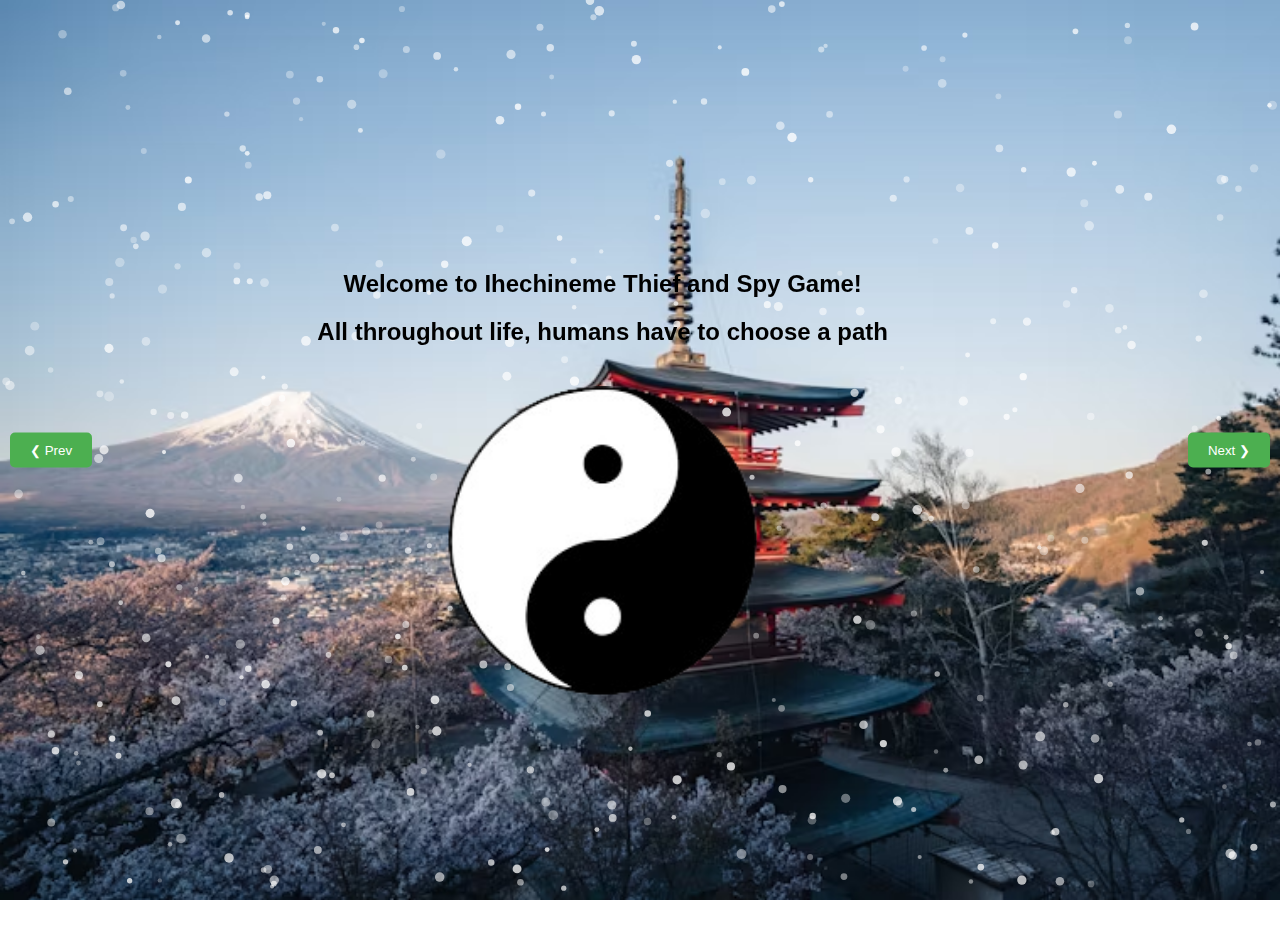
==== index.html @ c9a20a10 "Add files via upload" ====
<!DOCTYPE html>
<html lang="en">
<head>
    <meta charset="UTF-8">
    <meta name="viewport" content="width=device-width, initial-scale=1.0">
    <title>Snowy Slideshow</title>
    <style>
        body {
            display: flex;
            justify-content: center;
            align-items: center;
            height: 100vh;
            margin: 0;
            font-family: Arial, sans-serif;
            overflow: hidden; /* Prevents scrolling */
            background-image: url('snow-background.avif');
            background-size: cover;
            background-position: center;
        }

        .slideshow-container {
            position: relative;
            width: 1000%; /* Full viewport width */
            height: 100%; /* Full viewport height */
            display: flex;
            justify-content: center;
            align-items: center;
            margin-top: 50px; /* Adjust margin as needed */
            overflow: hidden; /* Hide overflowing content */
            border-radius: 10px;
            z-index: 2; /* Ensure slides are above canvas */
        }

        .slide {
    position: absolute;
    top: 50%;
    left: 50%;
    transform: translate(-50%, -50%);
    width: 75%; /* Adjust width of the slide */
    height: 50%; /* Let the height adjust based on content */
    display: flex;
    flex-direction: column;
    justify-content: center;
    align-items: center;
    text-align: center;
    opacity: 0;
    transition: opacity 0.5s ease-in-out;
    z-index: 3; /* Ensure text content is above canvas */
}

.slide.active {
    opacity: 1;
}

.slide-content {
    position: relative; /* Adjust to move content vertically */
    z-index: 3; /* Ensure content is above canvas */
}

.slide-image {
    max-width: 60%; /* Adjust maximum width as needed */
    max-height: 70%; /* Adjust maximum height as needed */
    width: 70%; /* Ensure image width adjusts proportionally */
    left: 70%;
    height: 70%; /* Ensure image height adjusts proportionally */
    margin-top: 20px; /* Adjust top margin to separate from text */
}


        .prev-button,
        .next-button {
            position: absolute;
            top: 50%;
            transform: translateY(-50%);
            padding: 10px 20px;
            background-color: #4caf50;
            color: white;
            border: none;
            border-radius: 5px;
            cursor: pointer;
            z-index: 4; /* Ensure buttons are above slides */
        }

        .prev-button {
            left: 10px;
        }

        .next-button {
            right: 10px;
        }

        .prev-button:hover,
        .next-button:hover {
            background-color: #45a049;
        }

        h1 {
            margin-bottom: 30px;
            z-index: 3; /* Ensure heading is above canvas */
            position: relative; /* Adjust position */
            text-align: center; /* Center align text */
        }

        .game-buttons {
            position: absolute;
            top: 30%;
            bottom: 20px; /* Adjust the bottom position as needed */
            left: 52%;
            transform: translateX(-50%);
            width: 200%;
            height: 800%;
            max-width: 400px; /* Adjust maximum width */
            display: flex;
            
            z-index: 3; /* Ensure buttons are above canvas */
        }

        .game-buttons a {
    display: block;
    width: 130px; /* Adjust width as needed */
    height: 150px; /* Adjust height as needed */
    background-size: cover;
    cursor: pointer;
    padding: 30px; /* Adjust padding as needed */
    
    top: 0; /* Adjust top percentage as needed */
    right: 0; /* Adjust right positioning */
}

     
.game-buttons .thief {
            left: 0; /* Position thief link to the left */
        }
        .game-buttons .spy {
            right: 0; /* Position spy link to the right */
        }
        .game-buttons img {
    width: 400px; /* Allow the image to scale proportionally */
    height: 250px; /* Maintain aspect ratio */
   
}
        canvas {
            display: block;
            position: absolute;
            top: 0;
            left: 0;
            width: 100vw; /* Full viewport width */
            height: 100vh; /* Full viewport height */
            background-image: url('snow.avif');
            background-repeat: no-repeat;
            background-size: cover;
            z-index: 1; /* Ensure canvas is behind slides */
        }
    </style>
</head>
<body>
    <canvas id="canvas"></canvas>

    <div class="slideshow-container">
        <div class="slide active">
            <div class="slide-content">
                <h2>Welcome to Ihechineme Thief and Spy Game!</h2>
                <h2>All throughout life, humans have to choose a path</h2>
            </div>
            <img src="yin-yang.png" alt="Combined Yin-Yang Image" class="slide-image">
            <div class="game-buttons">
                <a class="spy" href="thief.html"></a>
                <a class="thief" href="spy.html"></a>
            </div>
        </div>
        <div class="slide">
            <div class="slide-content">
                <h2>Be it Yin/Yang</h2>
            </div>
            <img src="yin-yang.png" alt="Combined Yin-Yang Image" class="slide-image">
            <div class="game-buttons">
                <a class="spy" href="thief.html"></a>
                <a class="thief" href="spy.html"></a>
            </div>
        </div>
        <div class="slide">
            <div class="slide-content">
                
                <h2>Embark on a journey where your decision shapes your destiny</h2>
            </div>
            <img src="yin-yang.png" alt="Combined Yin-Yang Image" class="slide-image">
            <div class="game-buttons">
                <a class="spy" href="thief.html"></a>
                <a class="thief" href="spy.html"></a>
            </div>
        </div>
        <div class="slide">
            <div class="slide-content">
                <h2>Choose between the path of Yin, embracing tranquility and balance, or the path of Yang, embracing action and change.</h2>
            </div>
            <img src="yin-yang.png" alt="Combined Yin-Yang Image" class="slide-image">
            <div class="game-buttons">
                <a class="spy" href="thief.html"></a>
                <a class="thief" href="spy.html"></a>
            </div>
        </div>
        <div class="slide">
            <div class="slide-content">
                <h2>Your choices will unfold a tale of harmony or conflict, guiding you through challenges that test your inner nature.</h2>
                <p>Discover the power within, as each path reveals its own rewards and consequences</p>
            </div>
            <img src="yin-yang.png" alt="Combined Yin-Yang Image" class="slide-image">
            <div class="game-buttons">
                <a class="spy" href="thief.html"></a>
                <a class="thief" href="spy.html"></a>
            </div>
        </div>
        <div class="slide">
            <div class="slide-content">
                <h2>Pay attention to the people at the buttom of the screen as they will guide you on your journey</h2>
                <p>Click a side in the yin/yang circle</p>
            </div>
            <img src="yin-yang.png" alt="Combined Yin-Yang Image" class="slide-image">
            <div class="game-buttons">
                <a class="spy" href="thief.html"></a>
                <a class="thief" href="spy.html"></a>
            </div>
        </div>
    </div>

    <button class="prev-button" onclick="changeSlide(-1)">&#10094; Prev</button>
    <button class="next-button" onclick="changeSlide(1)">Next &#10095;</button>

    <p>Note: Pay attention to the characters at the bottom; they will guide you in your journey.</p>

    <script>
        (function() {
            var requestAnimationFrame = window.requestAnimationFrame || window.mozRequestAnimationFrame || window.webkitRequestAnimationFrame || window.msRequestAnimationFrame ||
            function(callback) {
                window.setTimeout(callback, 1000 / 60);
            };
            window.requestAnimationFrame = requestAnimationFrame;
        })();

        var flakes = [],
            canvas = document.getElementById("canvas"),
            ctx = canvas.getContext("2d"),
            flakeCount = 400,
            mX = -100,
            mY = -100;

        canvas.width = window.innerWidth;
        canvas.height = window.innerHeight;

        function snow() {
            ctx.clearRect(0, 0, canvas.width, canvas.height);

            for (var i = 0; i < flakeCount; i++) {
                var flake = flakes[i],
                    x = mX,
                    y = mY,
                    minDist = 150,
                    x2 = flake.x,
                    y2 = flake.y;

                var dist = Math.sqrt((x2 - x) * (x2 - x) + (y2 - y) * (y2 - y)),
                    dx = x2 - x,
                    dy = y2 - y;

                if (dist < minDist) {
                    var force = minDist / (dist * dist),
                        xcomp = (x - x2) / dist,
                        ycomp = (y - y2) / dist,
                        deltaV = force / 2;

                    flake.velX -= deltaV * xcomp;
                    flake.velY -= deltaV * ycomp;

                } else {
                    flake.velX *= .98;
                    if (flake.velY <= flake.speed) {
                        flake.velY = flake.speed
                    }
                    flake.velX += Math.cos(flake.step += .05) * flake.stepSize;
                }

                ctx.fillStyle = "rgba(255,255,255," + flake.opacity + ")";
                flake.y += flake.velY;
                flake.x += flake.velX;
                    
                if (flake.y >= canvas.height || flake.y <= 0) {
                    reset(flake);
                }

                if (flake.x >= canvas.width || flake.x <= 0) {
                    reset(flake);
                }

                ctx.beginPath();
                ctx.arc(flake.x, flake.y, flake.size, 0, Math.PI * 2);
                ctx.fill();
            }
            requestAnimationFrame(snow);
        }

        function reset(flake) {
            flake.x = Math.floor(Math.random() * canvas.width);
            flake.y = 0;
            flake.size = (Math.random() * 3) + 2;
            flake.speed = (Math.random() * 1) + 0.5;
            flake.velY = flake.speed;
            flake.velX = 0;
            flake.opacity = (Math.random() * 0.5) + 0.3;
        }

        function init() {
            for (var i = 0; i < flakeCount; i++) {
                var x = Math.floor(Math.random() * canvas.width),
                    y = Math.floor(Math.random() * canvas.height),
                    size = (Math.random() * 3) + 2,
                    speed = (Math.random() * 1) + 0.5,
                    opacity = (Math.random() * 0.5) + 0.3;

                flakes.push({
                    speed: speed,
                    velY: speed,
                    velX: 0,
                    x: x,
                    y: y,
                    size: size,
                    stepSize: (Math.random()) / 30,
                    step: 0,
                    opacity: opacity
                });
            }

            snow();
        }

        canvas.addEventListener("mousemove", function(e) {
            mX = e.clientX,
            mY = e.clientY;
        });

        window.addEventListener("resize",function(){
            canvas.width = window.innerWidth;
            canvas.height = window.innerHeight;
        });

        init();

        let currentSlide = 0;
        const slides = document.querySelectorAll('.slide');

        function showSlide(index) {
            slides[currentSlide].classList.remove('active');
            currentSlide = (index + slides.length) % slides.length;
            slides[currentSlide].classList.add('active');
        }

        function changeSlide(direction) {
            showSlide(currentSlide + direction);
        }
    </script>
</body>
</html>
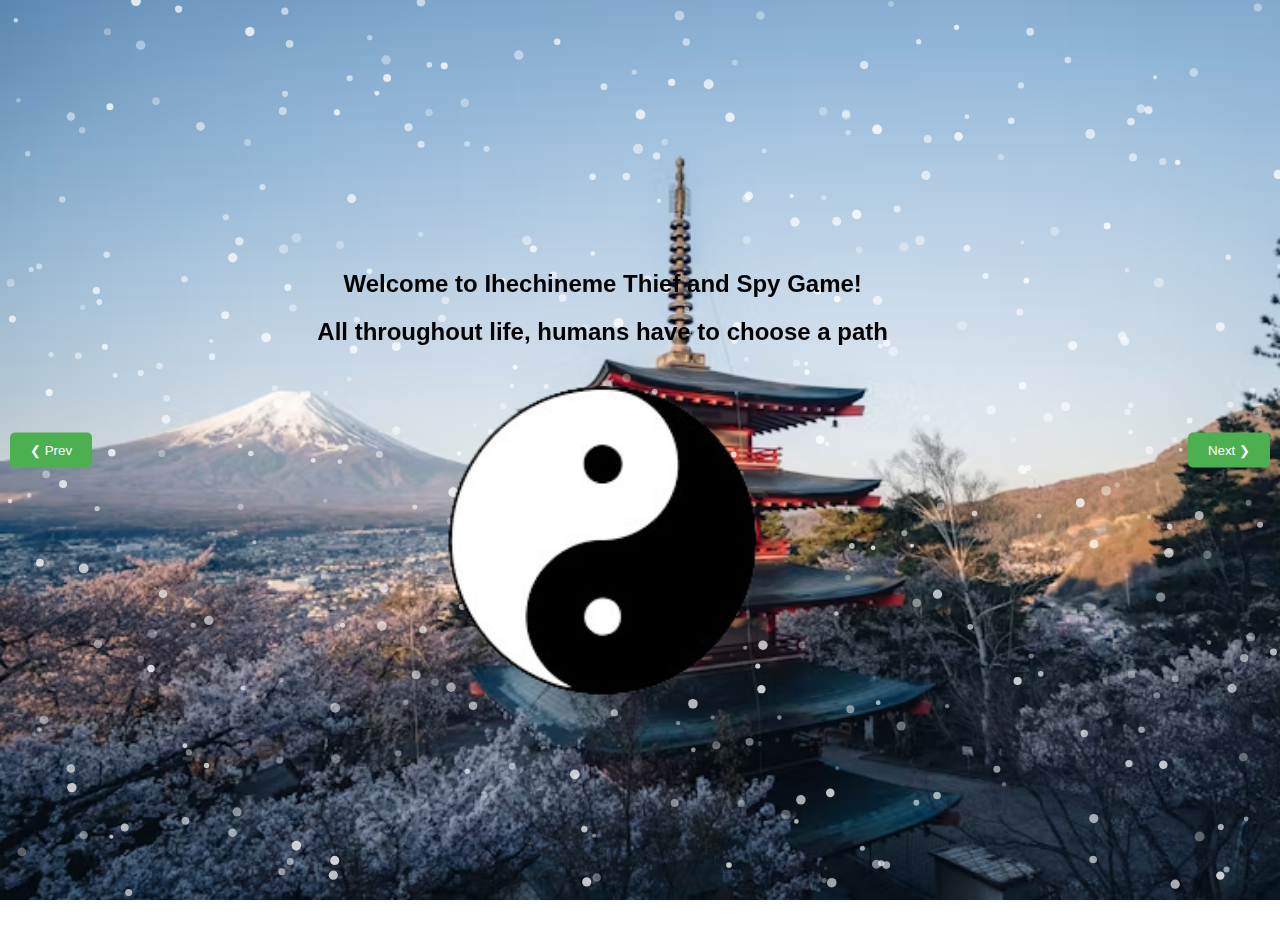
==== commit 5d8e1fb0: "Update index.html" ====
--- a/index.html
+++ b/index.html
@@ -151,6 +151,62 @@
             background-size: cover;
             z-index: 1; /* Ensure canvas is behind slides */
         }
+
+        @media (max-width: 768px) {
+    .slideshow-container {
+        height: 50vh; /* Adjust height for smaller screens */
+        justify-content: center;
+        align-items: center;
+        margin-left: 40px; /* Adjust this value to move right */
+    }
+
+    h1 {
+        font-size: 1.5rem; /* Adjust font size for smaller screens */
+    }
+
+    .game-buttons {
+        bottom: 10px; /* Adjust positioning for buttons */
+        flex-direction: column; /* Stack buttons vertically */
+    }
+
+    .game-buttons a {
+        width: auto; /* Adjust width for smaller buttons */
+        height: 10px; /* Reduce height for smaller buttons */
+        margin: 5px 0; /* Space between buttons */
+    }
+
+    .prev-button, .next-button {
+        padding: 8px 16px; /* Smaller button size for mobile */
+    }
+
+    .game-buttons .thief {
+        width: 2vw;
+        position: absolute; /* Make sure position is absolute */
+        left: 2px; /* Adjust this value to move it further right */
+        top: 90px; /* Adjust this value to move it down */
+      /*  background-image: url('spy.png');*/
+    }
+    .game-buttons .spy {
+    width: 2vw;
+   /* background-image: url('thief.png'); /* Somehow thief and spy images/ code got mixed up .__. */
+    position: absolute; /* Make sure position is absolute */
+    left: 65px; /* Adjust this value to move it further right */
+    top: 100px; /* Adjust this value to move it down */
+    }
+
+    .game-buttons  {
+        left: 100; /* Position spy link to the right */
+        height: 25vh;
+        width: 25vw;
+    }
+
+    .game-buttons img {
+        width: 40px; /* Adjust image size for buttons */
+        height: 40px; /* Maintain aspect ratio */
+    }
+}
+
+
     </style>
 </head>
 <body>
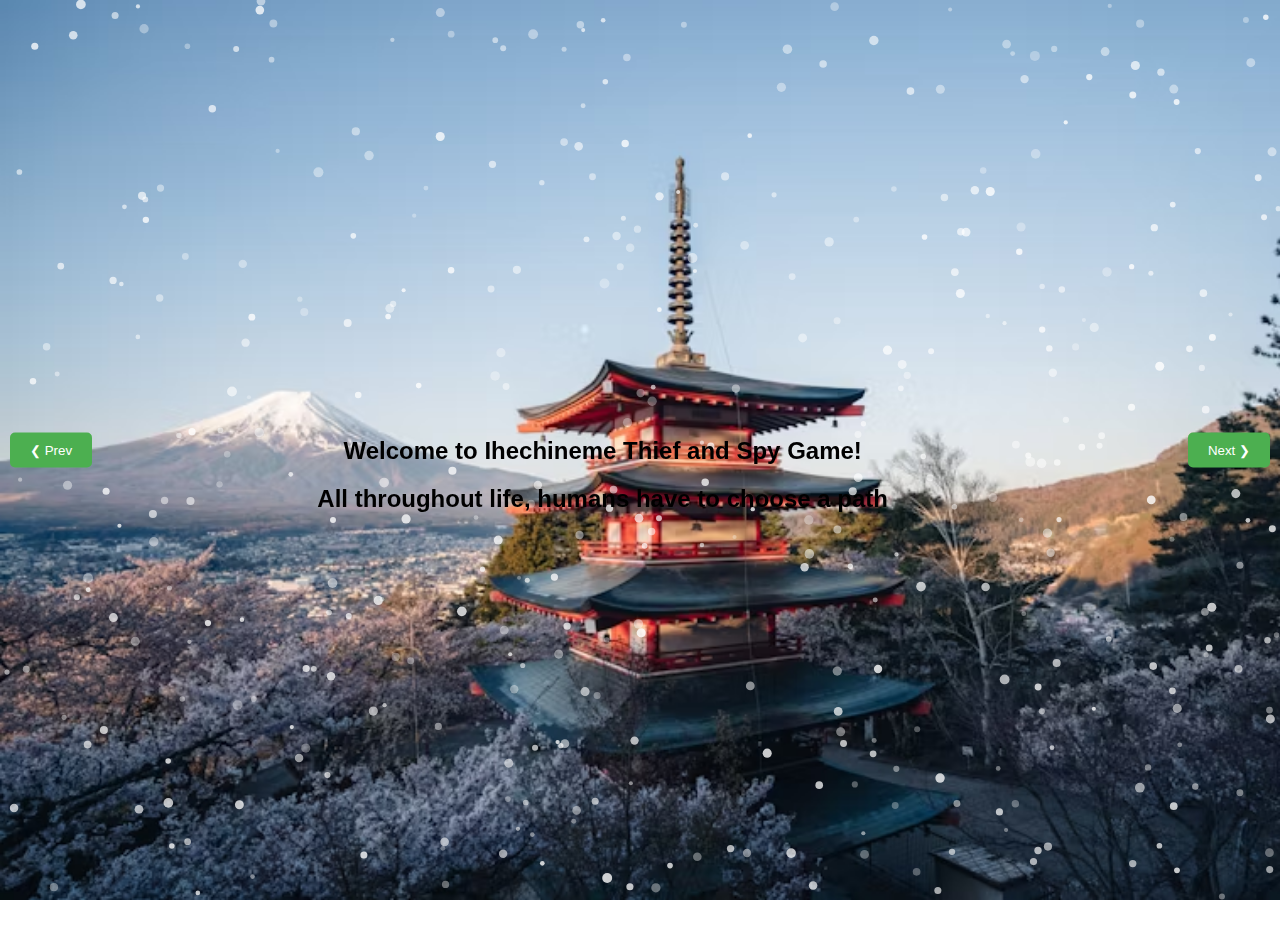
==== commit 5aa51321: "Update index.html" ====
--- a/index.html
+++ b/index.html
@@ -154,10 +154,10 @@
 
         @media (max-width: 768px) {
     .slideshow-container {
-        height: 50vh; /* Adjust height for smaller screens */
+        height: 70vh; /* Adjust height for smaller screens */
         justify-content: center;
         align-items: center;
-        margin-left: 40px; /* Adjust this value to move right */
+        margin-left: 70px; /* Adjust this value to move right */
     }
 
     h1 {
@@ -183,15 +183,16 @@
         width: 2vw;
         position: absolute; /* Make sure position is absolute */
         left: 2px; /* Adjust this value to move it further right */
-        top: 90px; /* Adjust this value to move it down */
-      /*  background-image: url('spy.png');*/
+        top: 250px; /* Adjust this value to move it down */
+        background-image: url('yang.png');
+        
     }
     .game-buttons .spy {
     width: 2vw;
-   /* background-image: url('thief.png'); /* Somehow thief and spy images/ code got mixed up .__. */
+    background-image: url('yin.png'); /* Somehow thief and spy images/ code got mixed up .__. */
     position: absolute; /* Make sure position is absolute */
     left: 65px; /* Adjust this value to move it further right */
-    top: 100px; /* Adjust this value to move it down */
+    top: 250px; /* Adjust this value to move it down */
     }
 
     .game-buttons  {
@@ -218,7 +219,6 @@
                 <h2>Welcome to Ihechineme Thief and Spy Game!</h2>
                 <h2>All throughout life, humans have to choose a path</h2>
             </div>
-            <img src="yin-yang.png" alt="Combined Yin-Yang Image" class="slide-image">
             <div class="game-buttons">
                 <a class="spy" href="thief.html"></a>
                 <a class="thief" href="spy.html"></a>
@@ -228,7 +228,6 @@
             <div class="slide-content">
                 <h2>Be it Yin/Yang</h2>
             </div>
-            <img src="yin-yang.png" alt="Combined Yin-Yang Image" class="slide-image">
             <div class="game-buttons">
                 <a class="spy" href="thief.html"></a>
                 <a class="thief" href="spy.html"></a>
@@ -239,7 +238,6 @@
                 
                 <h2>Embark on a journey where your decision shapes your destiny</h2>
             </div>
-            <img src="yin-yang.png" alt="Combined Yin-Yang Image" class="slide-image">
             <div class="game-buttons">
                 <a class="spy" href="thief.html"></a>
                 <a class="thief" href="spy.html"></a>
@@ -249,7 +247,6 @@
             <div class="slide-content">
                 <h2>Choose between the path of Yin, embracing tranquility and balance, or the path of Yang, embracing action and change.</h2>
             </div>
-            <img src="yin-yang.png" alt="Combined Yin-Yang Image" class="slide-image">
             <div class="game-buttons">
                 <a class="spy" href="thief.html"></a>
                 <a class="thief" href="spy.html"></a>
@@ -260,7 +257,6 @@
                 <h2>Your choices will unfold a tale of harmony or conflict, guiding you through challenges that test your inner nature.</h2>
                 <p>Discover the power within, as each path reveals its own rewards and consequences</p>
             </div>
-            <img src="yin-yang.png" alt="Combined Yin-Yang Image" class="slide-image">
             <div class="game-buttons">
                 <a class="spy" href="thief.html"></a>
                 <a class="thief" href="spy.html"></a>
@@ -271,7 +267,6 @@
                 <h2>Pay attention to the people at the buttom of the screen as they will guide you on your journey</h2>
                 <p>Click a side in the yin/yang circle</p>
             </div>
-            <img src="yin-yang.png" alt="Combined Yin-Yang Image" class="slide-image">
             <div class="game-buttons">
                 <a class="spy" href="thief.html"></a>
                 <a class="thief" href="spy.html"></a>
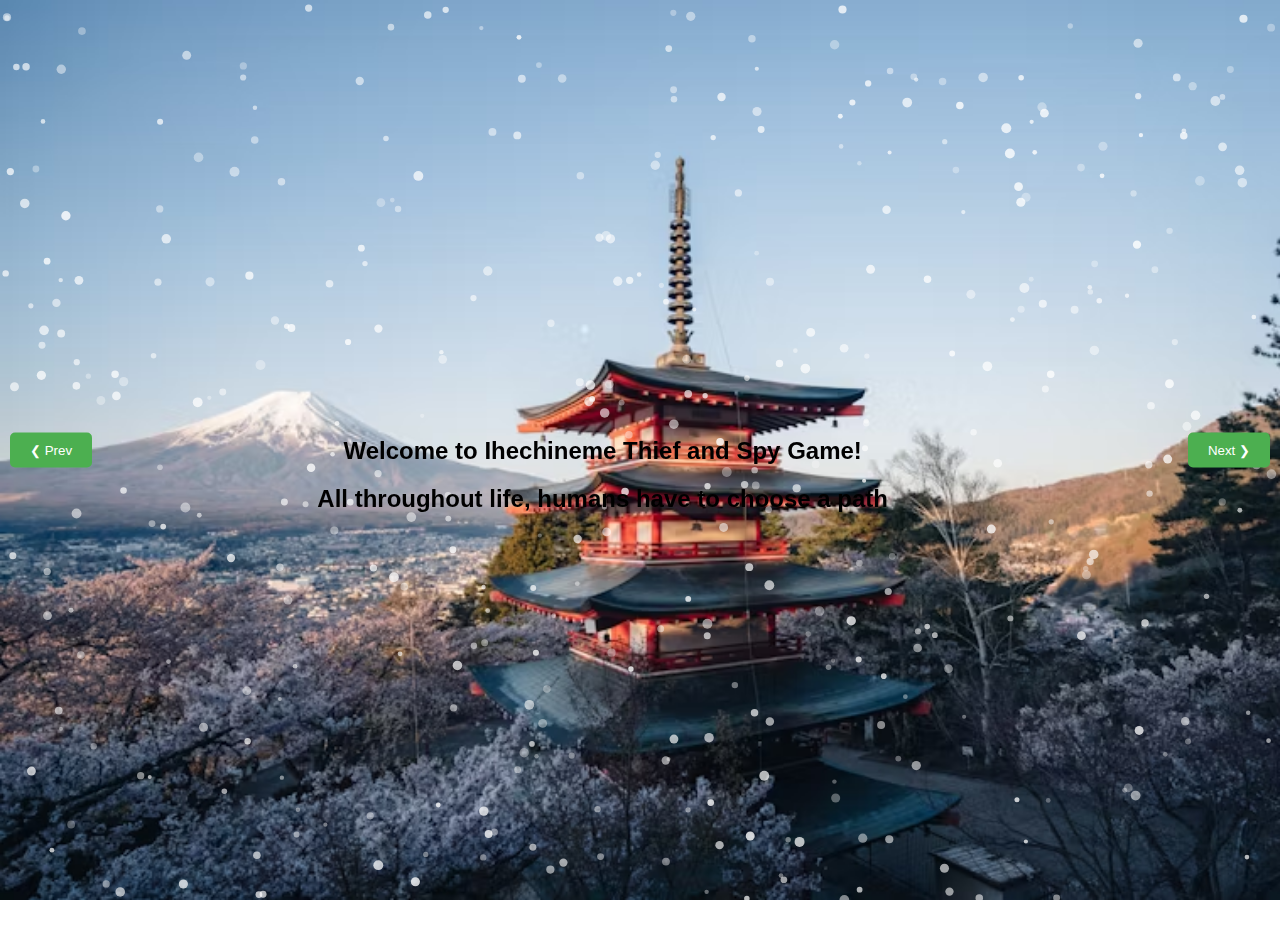
==== commit 8cdd5e06: "Update index.html" ====
--- a/index.html
+++ b/index.html
@@ -153,12 +153,14 @@
         }
 
         @media (max-width: 768px) {
-    .slideshow-container {
-        height: 70vh; /* Adjust height for smaller screens */
-        justify-content: center;
-        align-items: center;
-        margin-left: 70px; /* Adjust this value to move right */
-    }
+            .slideshow-container {
+    height: 70vh; /* Adjust height for smaller screens */
+  /*  justify-content: center;*/
+    align-items: center;
+    margin-left: 70px; /* Adjust this value to move right */
+    margin-top: -200px; /* Use a negative value to move it up */
+}
+
 
     h1 {
         font-size: 1.5rem; /* Adjust font size for smaller screens */
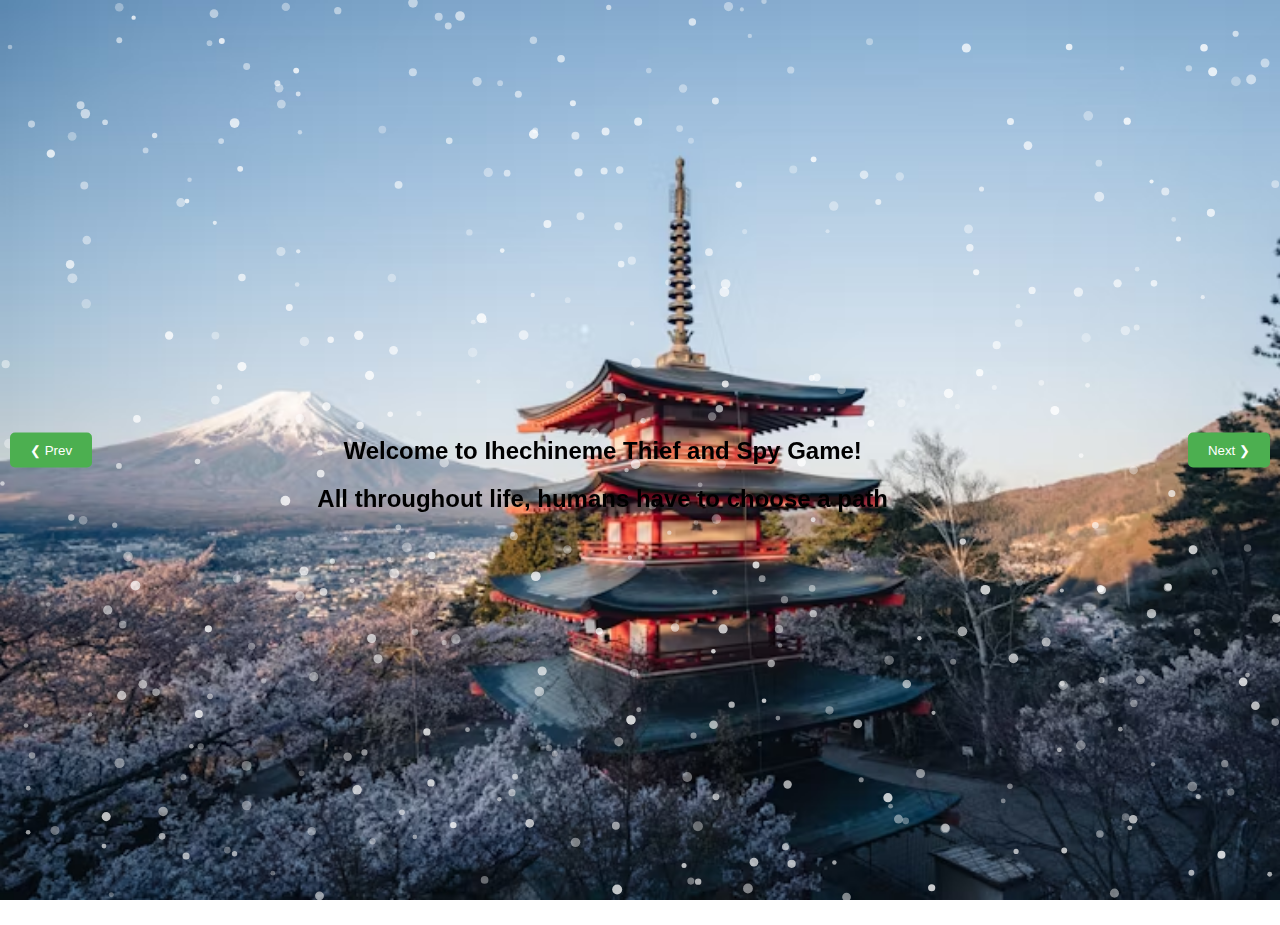
==== commit 2549c1f7: "Update index.html" ====
--- a/index.html
+++ b/index.html
@@ -154,7 +154,7 @@
 
         @media (max-width: 768px) {
             .slideshow-container {
-    height: 70vh; /* Adjust height for smaller screens */
+    height: 100vh; /* Adjust height for smaller screens */
   /*  justify-content: center;*/
     align-items: center;
     margin-left: 70px; /* Adjust this value to move right */
@@ -190,6 +190,8 @@
         
     }
     .game-buttons .spy {
+        height: 3vh;
+
     width: 2vw;
     background-image: url('yin.png'); /* Somehow thief and spy images/ code got mixed up .__. */
     position: absolute; /* Make sure position is absolute */
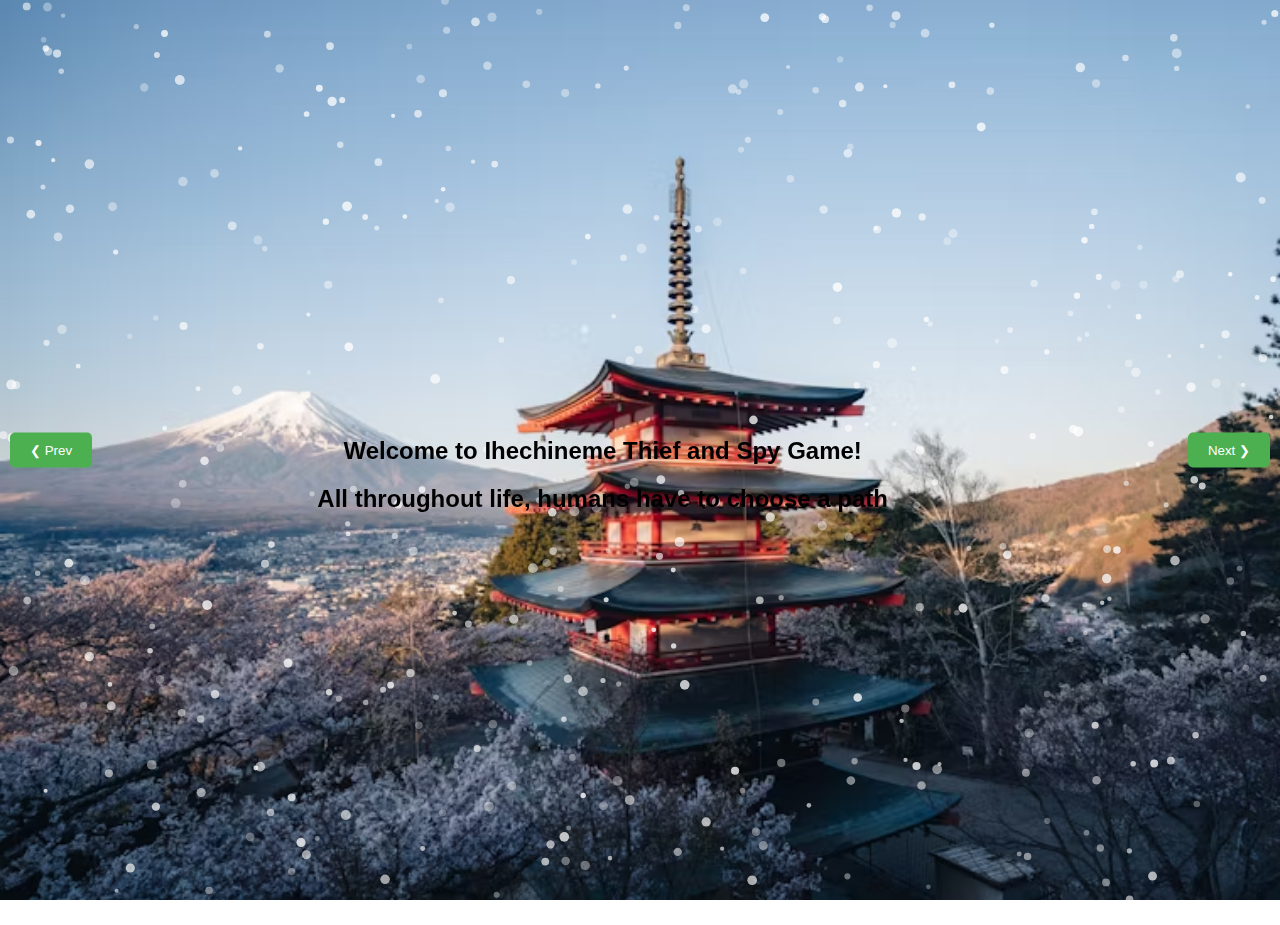
==== commit 65f0f460: "Update index.html" ====
--- a/index.html
+++ b/index.html
@@ -184,8 +184,8 @@
     .game-buttons .thief {
         width: 2vw;
         position: absolute; /* Make sure position is absolute */
-        left: 2px; /* Adjust this value to move it further right */
-        top: 250px; /* Adjust this value to move it down */
+        left: -10px; /* Adjust this value to move it further right */
+        top: 290px; /* Adjust this value to move it down */
         background-image: url('yang.png');
         
     }
@@ -195,8 +195,8 @@
     width: 2vw;
     background-image: url('yin.png'); /* Somehow thief and spy images/ code got mixed up .__. */
     position: absolute; /* Make sure position is absolute */
-    left: 65px; /* Adjust this value to move it further right */
-    top: 250px; /* Adjust this value to move it down */
+    left: 50px; /* Adjust this value to move it further right */
+    top: 290px; /* Adjust this value to move it down */
     }
 
     .game-buttons  {
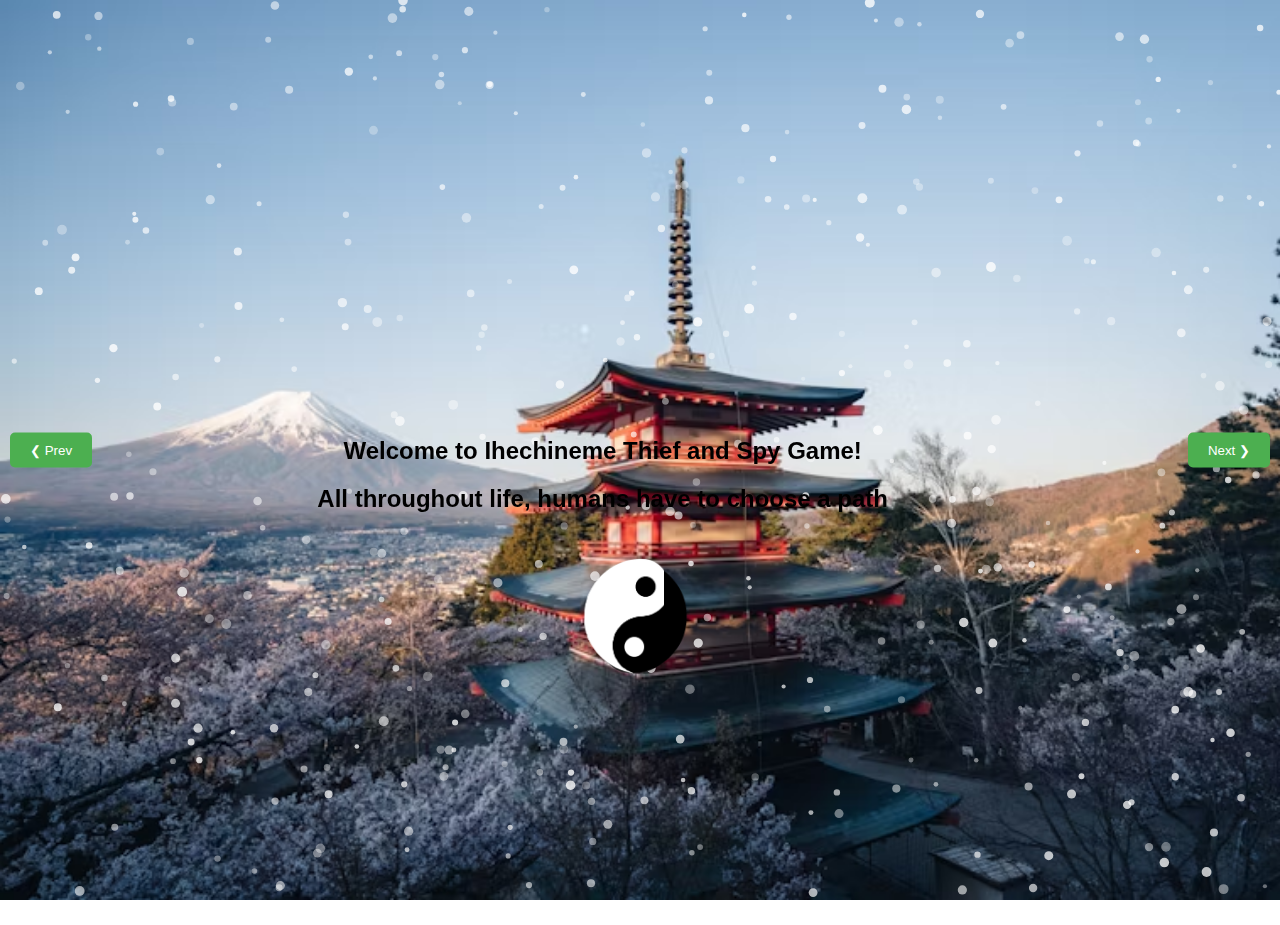
==== commit c307e22f: "Update index.html" ====
--- a/index.html
+++ b/index.html
@@ -129,11 +129,23 @@
 
      
 .game-buttons .thief {
-            left: 0; /* Position thief link to the left */
-        }
-        .game-buttons .spy {
-            right: 0; /* Position spy link to the right */
-        }
+        height: 7vh;
+        width: 3vw;
+        position: fixed; /* Make sure position is absolute */
+        left: 145px; /* Adjust this value to move it further right */
+        top: 170px; /* Adjust this value to move it down */
+        background-image: url('yang.png');
+        
+    }
+    .game-buttons .spy {
+        height: 7vh;
+
+    width: 3vw;
+    background-image: url('yin.png'); /* Somehow thief and spy images/ code got mixed up .__. */
+    position: fixed; /* Make sure position is absolute */
+    left: 170px; /* Adjust this value to move it further right */
+    top: 170px; /* Adjust this value to move it down */
+    }
         .game-buttons img {
     width: 400px; /* Allow the image to scale proportionally */
     height: 250px; /* Maintain aspect ratio */
@@ -182,20 +194,20 @@
     }
 
     .game-buttons .thief {
-        width: 2vw;
-        position: absolute; /* Make sure position is absolute */
+        width: 6vw;
+        height: 5vh;
+        position: fixed; /* Make sure position is absolute */
         left: -10px; /* Adjust this value to move it further right */
         top: 290px; /* Adjust this value to move it down */
         background-image: url('yang.png');
         
     }
     .game-buttons .spy {
-        height: 3vh;
-
-    width: 2vw;
+        width: 5vw;
+        height: 5vh;
     background-image: url('yin.png'); /* Somehow thief and spy images/ code got mixed up .__. */
-    position: absolute; /* Make sure position is absolute */
-    left: 50px; /* Adjust this value to move it further right */
+    position: fixed; /* Make sure position is absolute */
+    left: 20px; /* Adjust this value to move it further right */
     top: 290px; /* Adjust this value to move it down */
     }
 
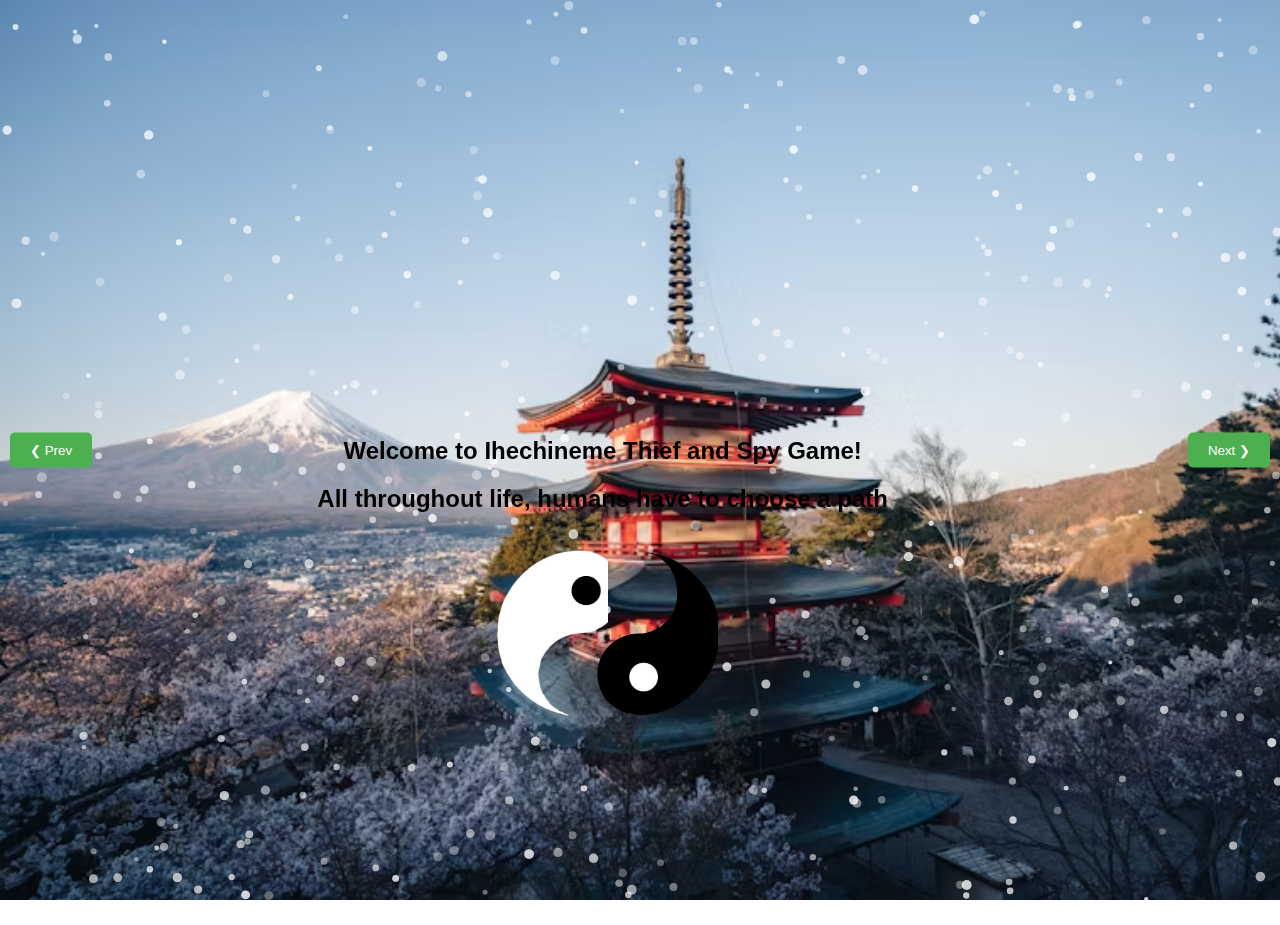
==== commit 285c4455: "Update index.html" ====
--- a/index.html
+++ b/index.html
@@ -122,30 +122,29 @@
     background-size: cover;
     cursor: pointer;
     padding: 30px; /* Adjust padding as needed */
-    
     top: 0; /* Adjust top percentage as needed */
     right: 0; /* Adjust right positioning */
 }
 
      
 .game-buttons .thief {
-        height: 7vh;
-        width: 3vw;
+        width: 6vw;
+        height: 13vh;
         position: fixed; /* Make sure position is absolute */
-        left: 145px; /* Adjust this value to move it further right */
-        top: 170px; /* Adjust this value to move it down */
+        left: 50px; /* Adjust this value to move it further right */
+        top: 160px; /* Adjust this value to move it down */
         background-image: url('yang.png');
         
     }
     .game-buttons .spy {
-        height: 7vh;
-
-    width: 3vw;
+        width: 6vw;
+        height: 13vh;
     background-image: url('yin.png'); /* Somehow thief and spy images/ code got mixed up .__. */
     position: fixed; /* Make sure position is absolute */
-    left: 170px; /* Adjust this value to move it further right */
-    top: 170px; /* Adjust this value to move it down */
-    }
+    left: 160px; /* Adjust this value to move it further right */
+    top: 160px; /* Adjust this value to move it down */
+    }
+
         .game-buttons img {
     width: 400px; /* Allow the image to scale proportionally */
     height: 250px; /* Maintain aspect ratio */
